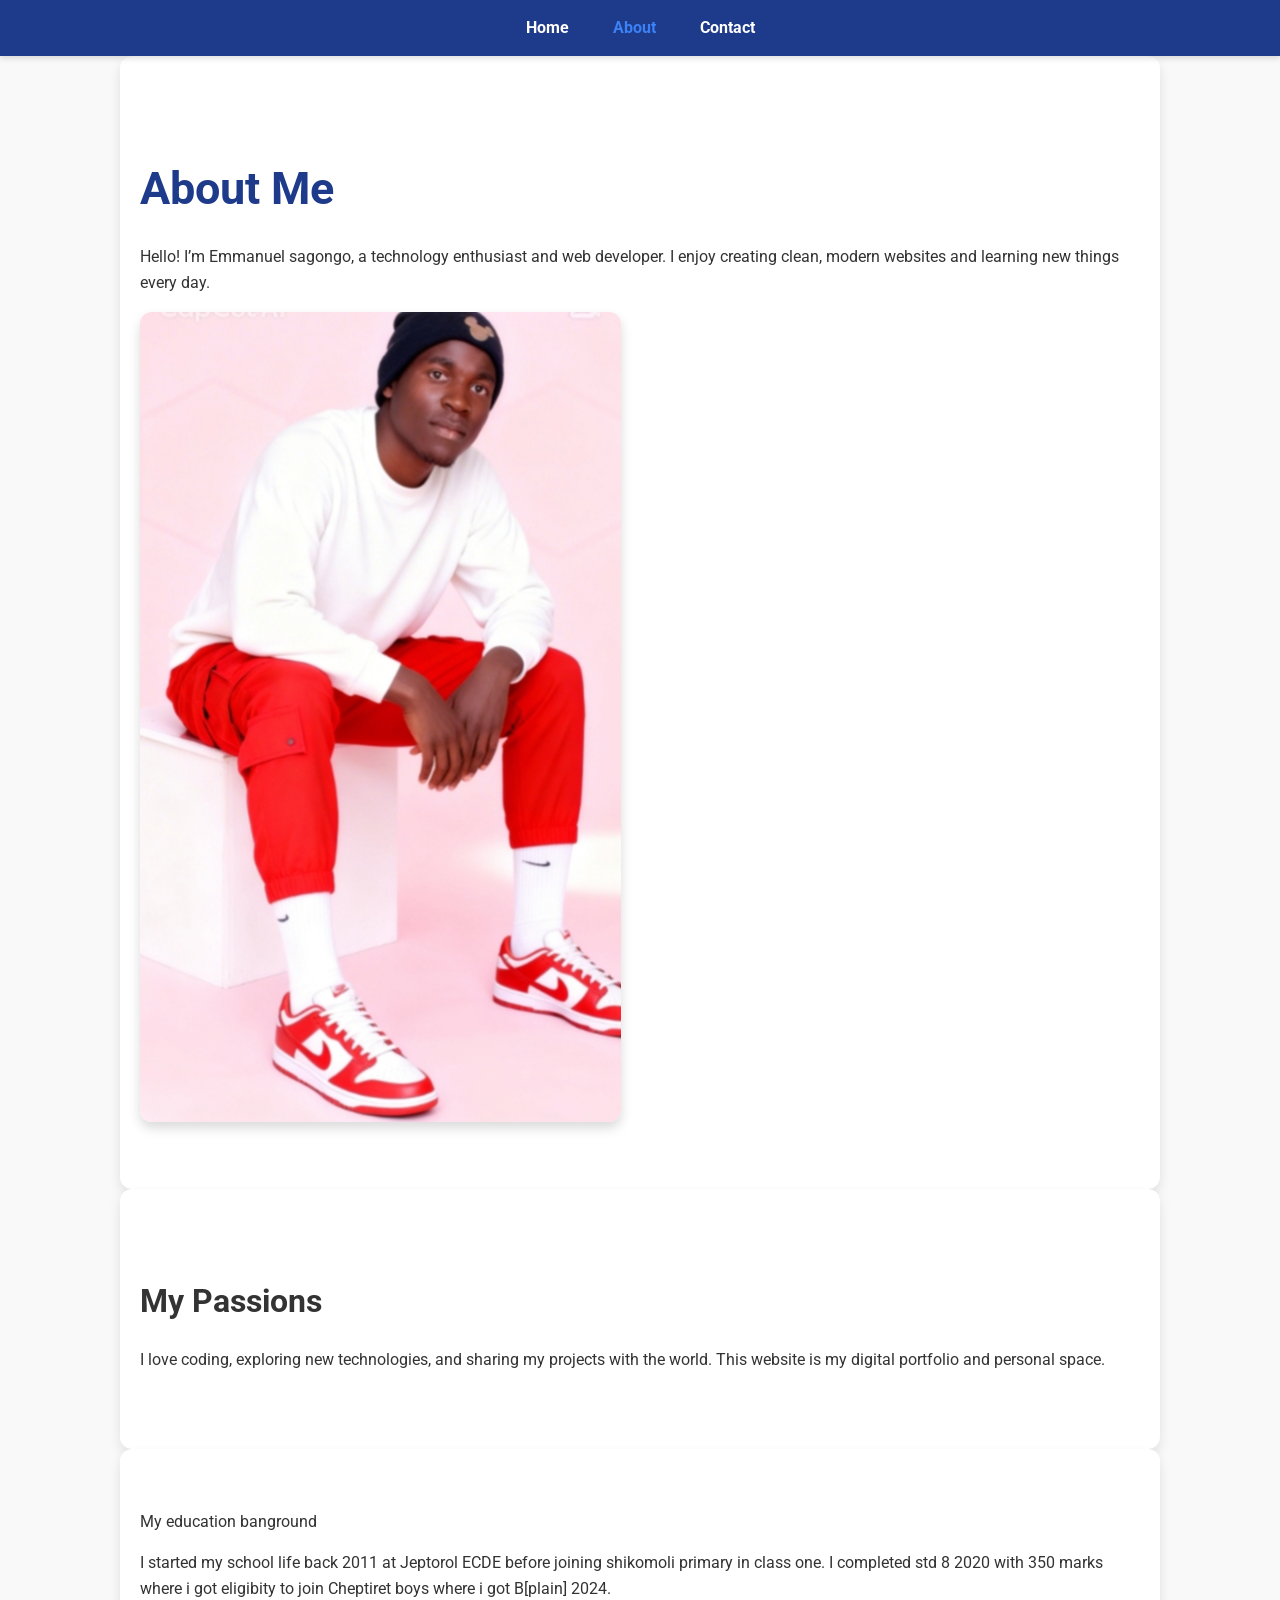
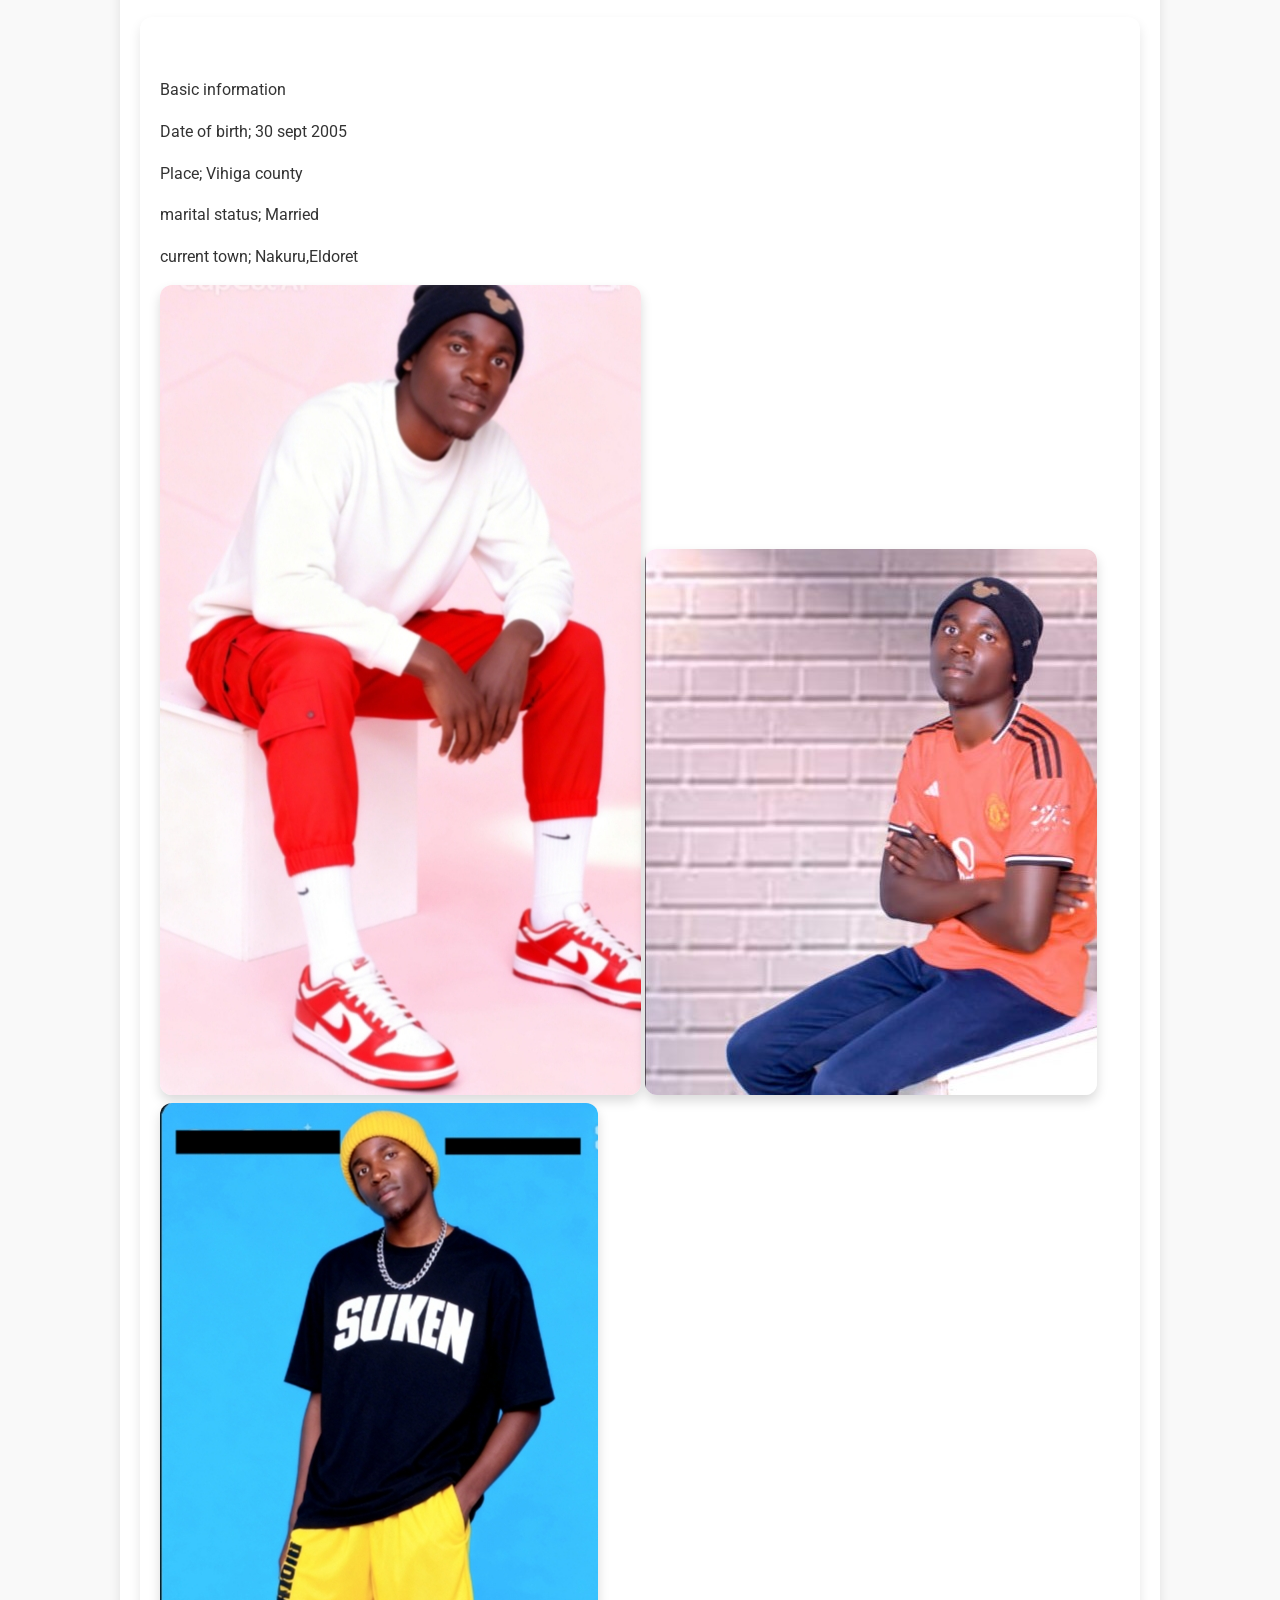
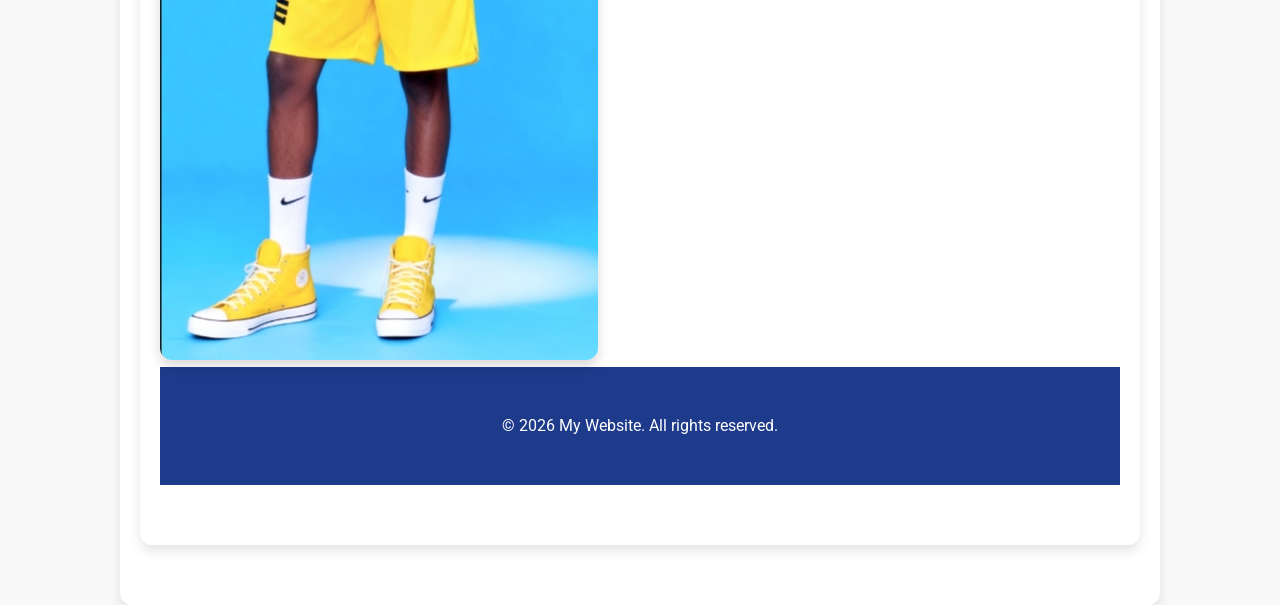
==== About.html @ ba4859fa "Add files via upload" ====
<!DOCTYPE html>
<html lang="en">
<head>
<meta charset="UTF-8">
<meta name="viewport" content="width=device-width, initial-scale=1.0">
<title>About | My Website</title>
<link rel="stylesheet" href="Style.css">
</head>
<body>

<nav>
    <a href="index.html">Home</a>
    <a href="About.html" class="active">About</a>
    <a href="Contact.html">Contact</a>
</nav>

<section class="scroll-section">
    <h1>About Me</h1>
    <p>Hello! I’m Emmanuel sagongo, a technology enthusiast and web developer. I enjoy creating clean, modern websites and learning new things every day.</p>
        <img src="Man.jpg" alt="Man.jpg">
  
</section>

<section class="scroll-section">
    <h2>My Passions</h2>
    <p>I love coding, exploring new technologies, and sharing my projects with the world. This website is my digital portfolio and personal space.</p>
</section>

<section class="scroll-section"
<h3>My education banground</h3>
  <p>I started my school life back 2011 at Jeptorol ECDE before joining shikomoli primary in class one. I completed std 8 2020 with 350 marks where i got eligibity to join Cheptiret boys where i got B[plain] 2024. </p>
<section class="scroll-section"
<h4>Basic information</h4>
  <p>Date of birth; 30 sept 2005</p>
    <p> Place; Vihiga county</p>
     <p>marital status; Married</p>
     <p>current town; Nakuru,Eldoret
     </p>
     
       <img src="Man.jpg" alt="Man.jpg">
       <img src="Gal.jpg" alt="Gal.jpg">
       <img src="Son.jpg" alt"Son.jpg">

<footer>
    <p>&copy; 2026 My Website. All rights reserved.</p>
</footer>

<script>
const sections = document.querySelectorAll('.scroll-section');
function revealSections() {
    const triggerBottom = window.innerHeight * 0.85;
    sections.forEach(section => {
        const sectionTop = section.getBoundingClientRect().top;
        if(sectionTop < triggerBottom) section.classList.add('visible');
    });
}
window.addEventListener('scroll', revealSections);
window.addEventListener('load', revealSections);
</script>

</body>
</html>
---- Style.css ----
@import url('https://fonts.googleapis.com/css2?family=Roboto:wght@400;700&display=swap');

body {
    font-family: 'Roboto', sans-serif;
    margin: 0;
    padding: 0;
    background: #f9f9f9;
    color: #333;
    line-height: 1.6;
}

/* Navbar */
nav {
    background: #1e3a8a;
    padding: 15px 0;
    text-align: center;
    position: sticky;
    top: 0;
    z-index: 1000;
    box-shadow: 0 2px 6px rgba(0,0,0,0.15);
}

nav a {
    color: #fff;
    margin: 0 20px;
    text-decoration: none;
    font-weight: 700;
    transition: color 0.3s;
}

nav a:hover, nav a.active {
    color: #3b82f6;
}

/* Headings */
h1, h2, h3, h4, h5{
    font-weight: 700;
    margin-bottom: 20px;
}

h1 { color: #1e3a8a; font-size: 2.8em; }
h2 { color: #333; font-size: 2em; }
h3 { color:#333;font-size: 2em;}
/* Sections */
section {
    padding: 60px 20px;
    max-width: 1000px;
    margin: auto;
    background: #fff;
    border-radius: 12px;
    box-shadow: 0 6px 12px rgba(0,0,0,0.1);
    transition: transform 0.3s ease, box-shadow 0.3s ease;
}

/* Buttons */
button, .btn {
    background-color: #1e3a8a;
    color: #fff;
    padding: 12px 25px;
    border: none;
    border-radius: 8px;
    cursor: pointer;
    font-weight: 700;
    transition: background 0.3s, transform 0.2s;
}

button:hover, .btn:hover {
    background-color: #3b82f6;
    transform: scale(1.05);
}

/* Images */
img {
    max-width: 100%;
    border-radius: 12px;
    box-shadow: 0 6px 12px rgba(0,0,0,0.15);
    transition: transform 0.3s ease;
}

img:hover {
    transform: scale(1.03);
}

/* Footer */
footer {
    background: #1e3a8a;
    color: #fff;
    text-align: center;
    padding: 30px 10px;
}

/* Smooth Scroll */
html { scroll-behavior: smooth; }

/* Scroll Animation */
.scroll-section {
    opacity: 0;
    transform: translateY(30px);
    transition: opacity 0.8s ease-out, transform 0.8s ease-out;
}

.scroll-section.visible {
    opacity: 1;
    transform: translateY(0);
}
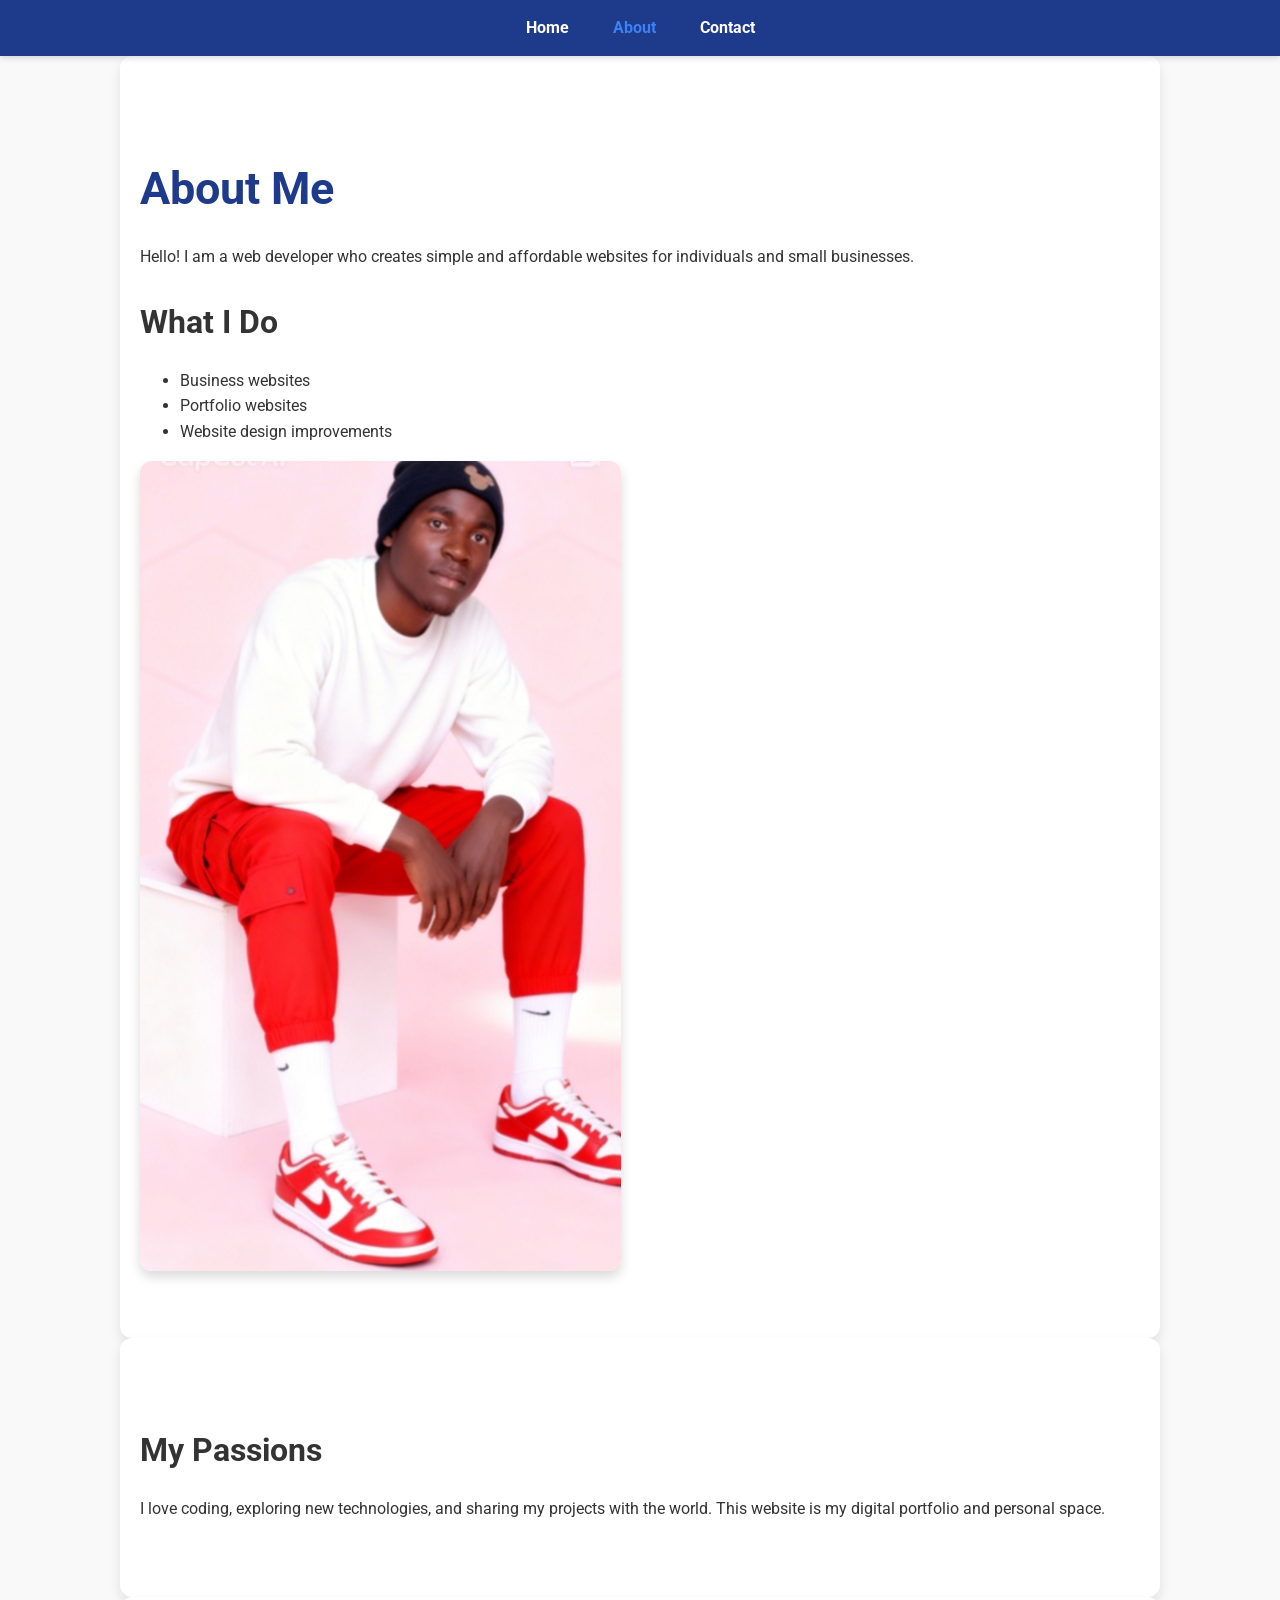
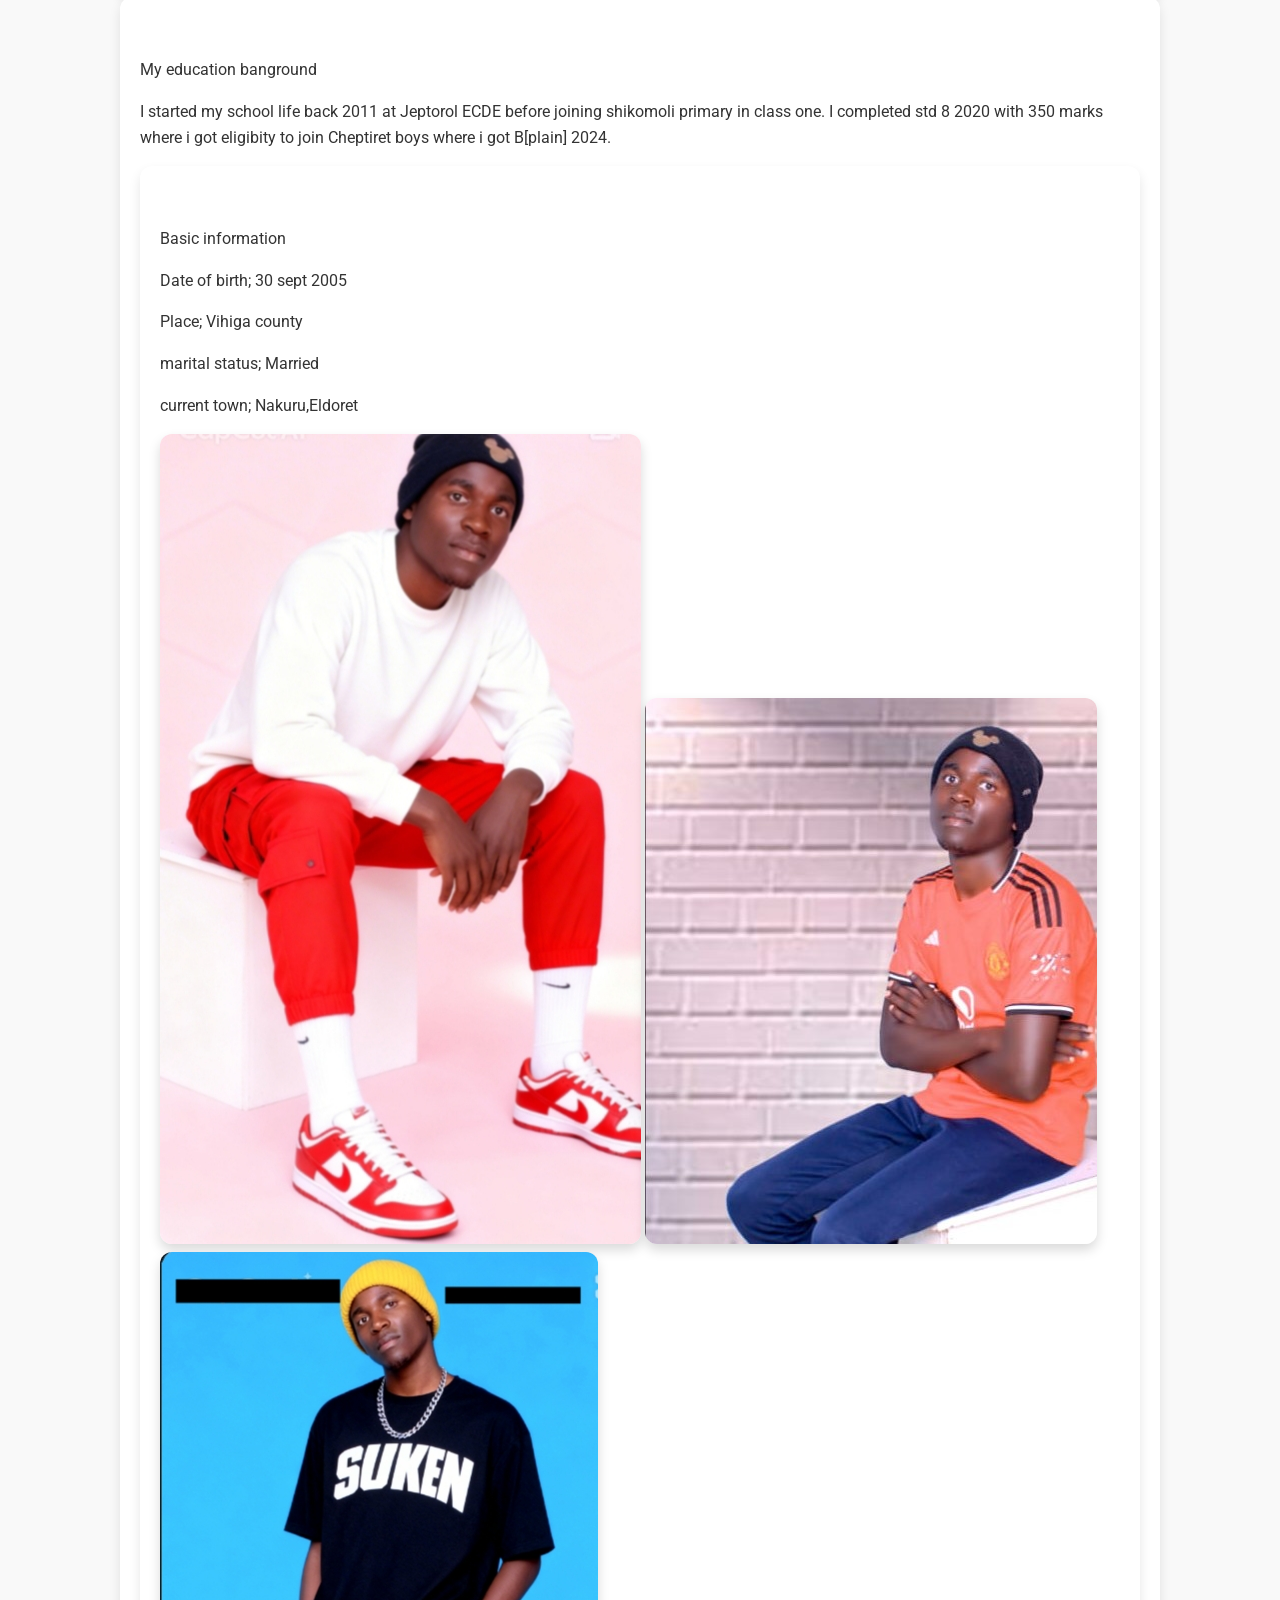
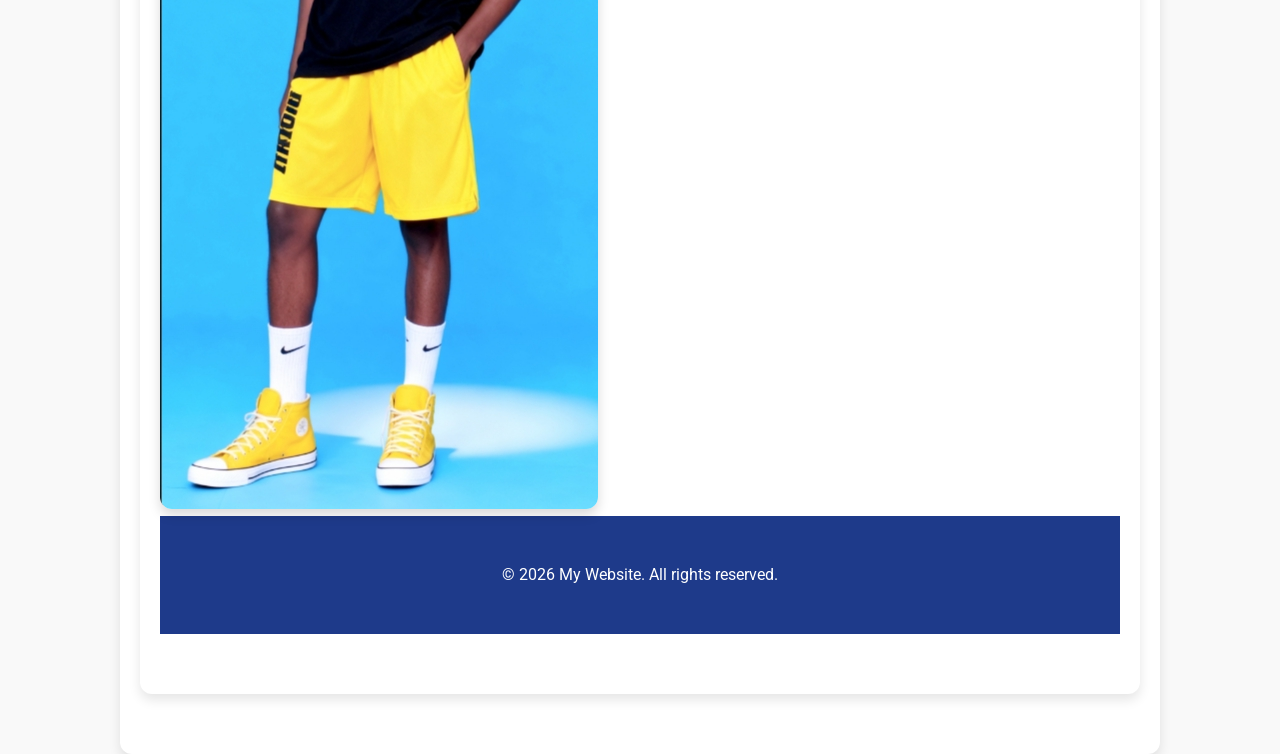
==== commit c22621c9: "Add files via upload" ====
--- a/About.html
+++ b/About.html
@@ -17,7 +17,14 @@
 
 <section class="scroll-section">
     <h1>About Me</h1>
-    <p>Hello! I’m Emmanuel sagongo, a technology enthusiast and web developer. I enjoy creating clean, modern websites and learning new things every day.</p>
+<p>Hello! I am a web developer who creates simple and affordable websites for individuals and small businesses.</p>
+
+<h2>What I Do</h2>
+<ul>
+    <li>Business websites</li>
+    <li>Portfolio websites</li>
+    <li>Website design improvements</li>
+</ul>
         <img src="Man.jpg" alt="Man.jpg">
   
 </section>
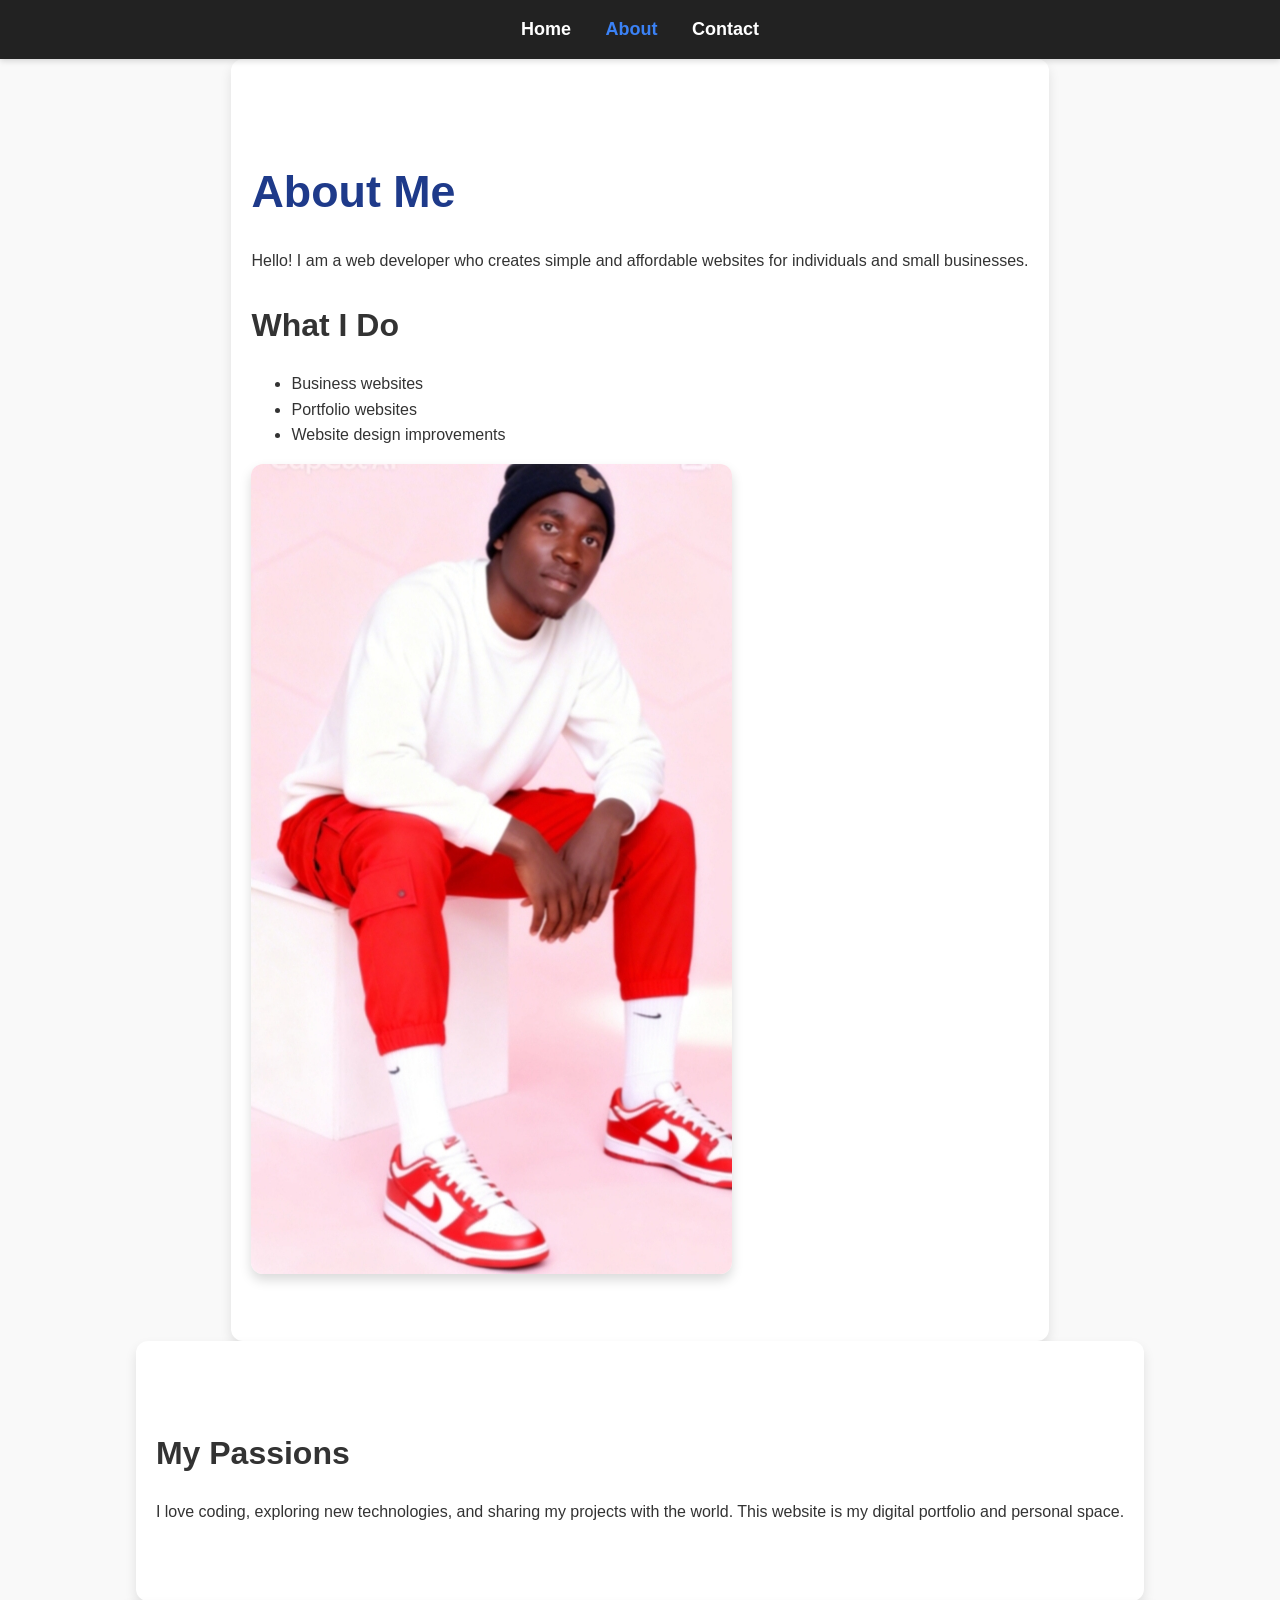
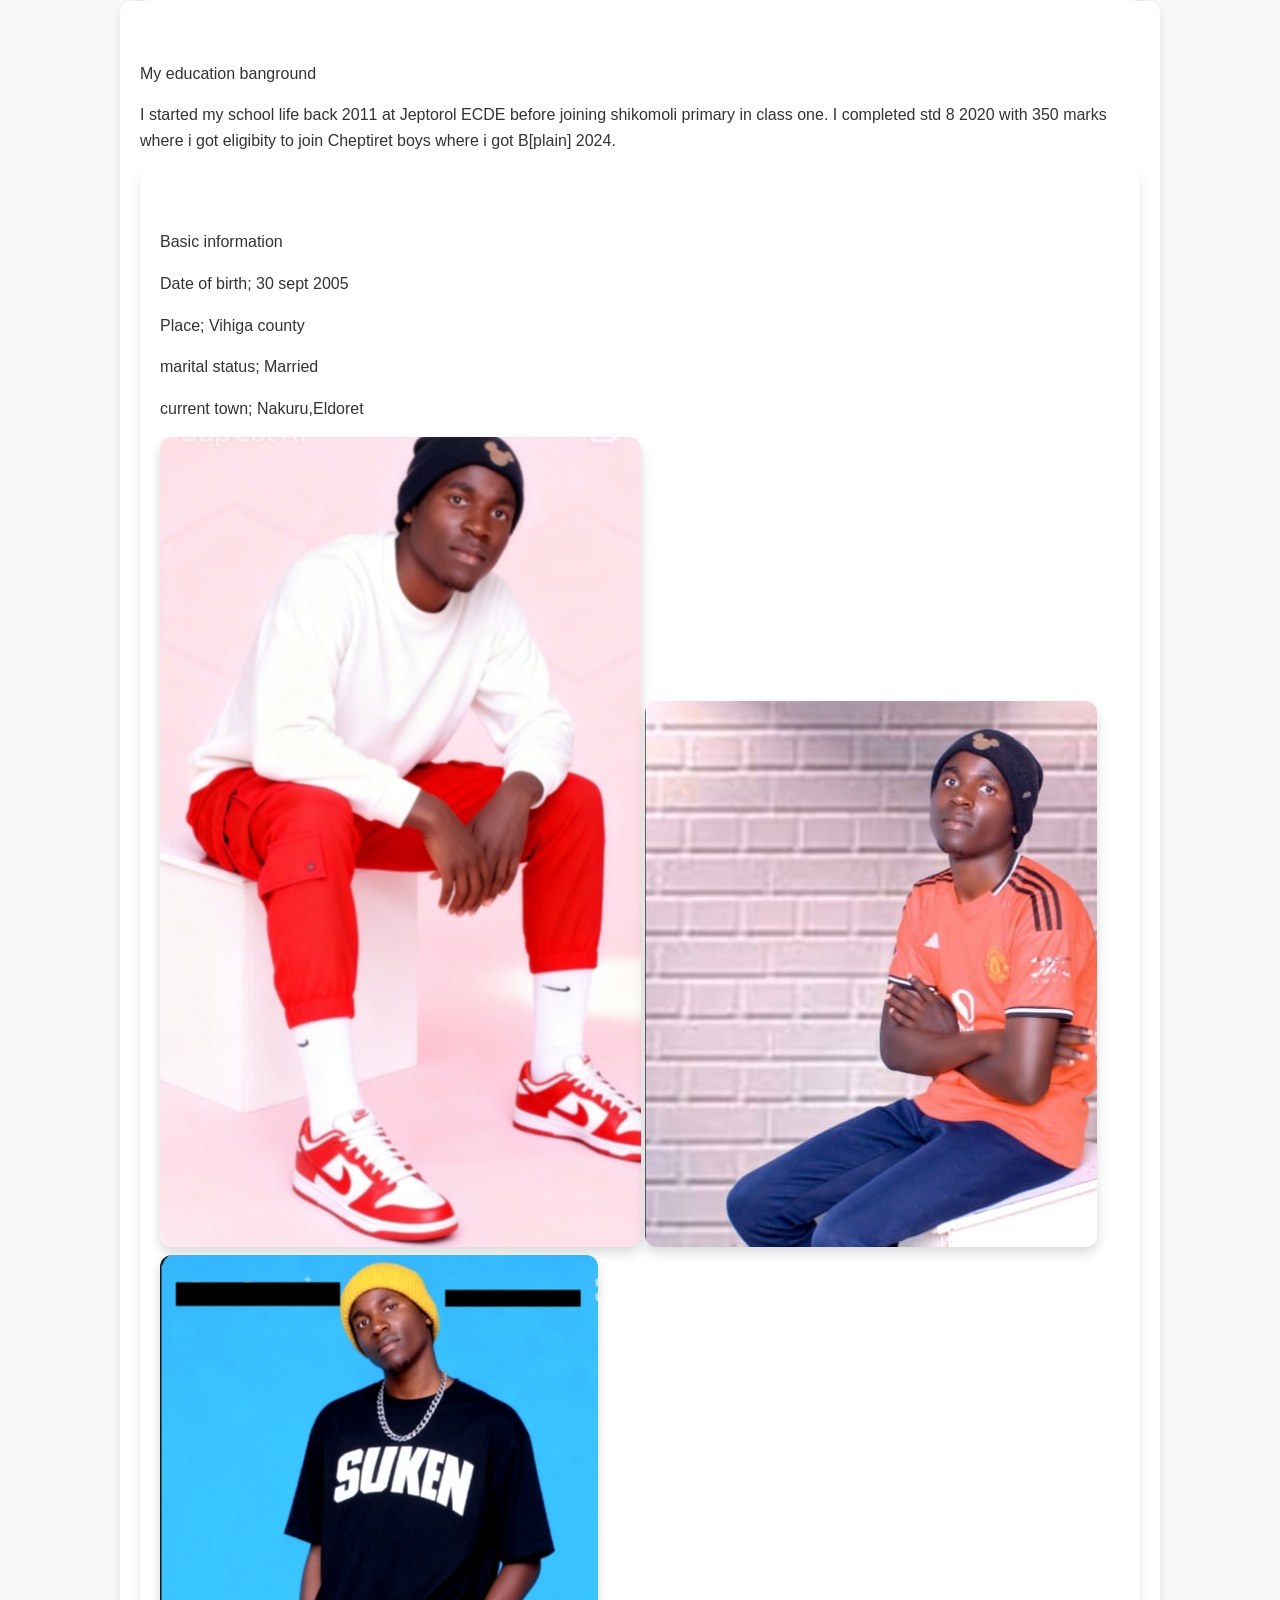
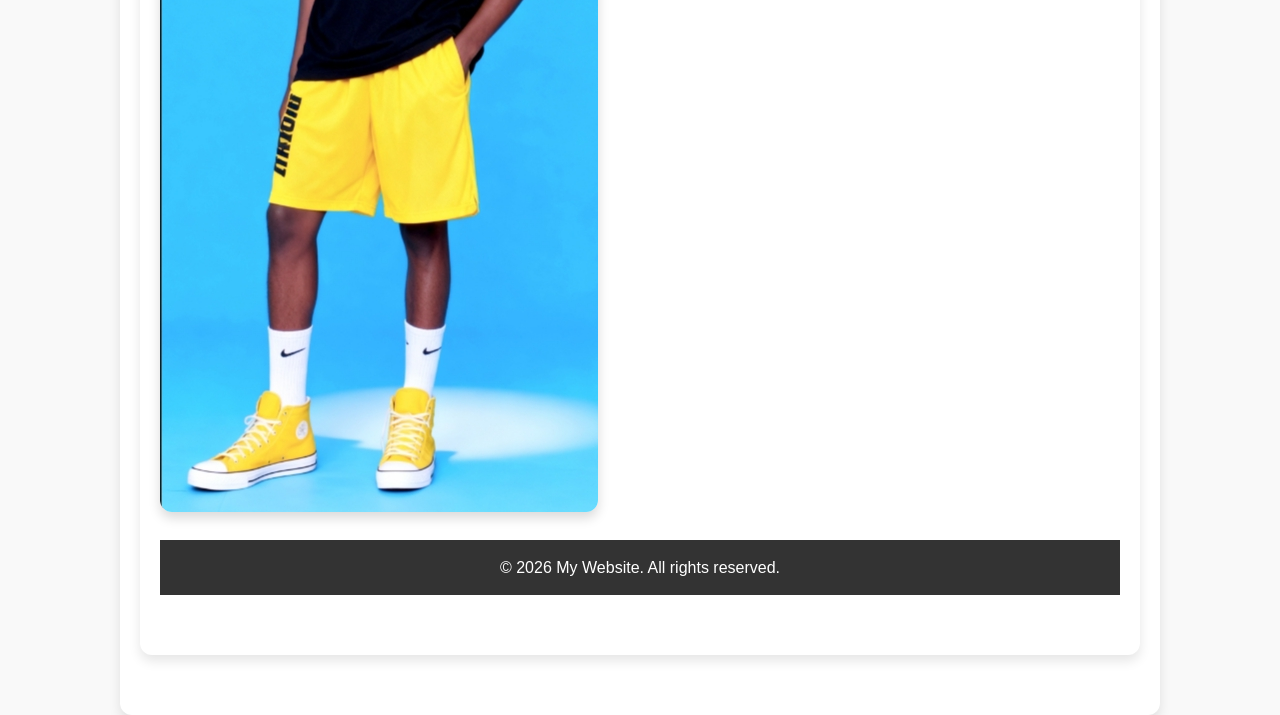
==== commit c993c437: "Add files via upload" ====
--- a/About.html
+++ b/About.html
@@ -67,4 +67,6 @@
 </script>
 
 </body>
-</html>+</html>
+
+  
--- a/Style.css
+++ b/Style.css
@@ -103,4 +103,252 @@
 .scroll-section.visible {
     opacity: 1;
     transform: translateY(0);
+}
+footer{
+    background:#333;
+    color:white;
+    text-align:center;
+    padding:15px;
+    margin-top:20px;
+}
+
+footer p{
+    margin:0;
+    font-size:16px;
+}
+Css id="socialcss">
+Copy code
+footer a {
+    color: white;
+    text-decoration: none;
+    margin: 0 5px;
+}
+
+footer a:hover {
+    text-decoration: underline;
+}
+
+
+/* General page setup for sticky footer */
+html, body {
+    height: 100%;
+    margin: 0;
+    display: flex;
+    flex-direction: column;
+    font-family: Arial, sans-serif;
+}
+
+/* Main content grows */
+main {
+    flex: 1;
+    padding: 20px;
+}
+
+/* Navbar styling */
+nav {
+    background: #333;
+    text-align: center;
+    padding: 15px;
+}
+
+nav a {
+    color: white;
+    margin: 0 15px;
+    text-decoration: none;
+    font-size: 18px;
+}
+
+nav a:hover {
+    text-decoration: underline;
+}
+
+/* Footer 3-column layout */
+.footer-container {
+    display: flex;
+    justify-content: space-around;
+    background: #333;
+    color: white;
+    padding: 20px;
+}
+
+.footer-column h4 {
+    margin-bottom: 10px;
+}
+
+.footer-column a {
+    color: white;
+    text-decoration: none;
+}
+
+.footer-column a:hover {
+    text-decoration: underline;
+}
+.hero, .contact, footer {
+    opacity: 0;
+    transform: translateY(20px);
+    animation: fadeIn 1s ease forwards;
+}
+
+@keyframes fadeIn {
+    to {
+        opacity: 1;
+        transform: translateY(0);
+    }
+}
+Copy code
+body{
+    margin:0;
+    font-family: Arial, sans-serif;
+    background:#f4f4f4;
+}
+
+/* Navbar */
+nav{
+    background:#222;
+    padding:15px;
+    text-align:center;
+}
+
+nav a{
+    color:white;
+    margin:15px;
+    text-decoration:none;
+    font-size:18px;
+}
+
+nav a:hover{
+    color:#00bcd4;
+}
+
+/* Hero Section */
+.hero{
+    background:linear-gradient(135deg, #00bcd4, #2196f3);
+    color:white;
+    padding:80px 20px;
+    text-align:center;
+}
+
+.hero h1{
+    font-size:42px;
+    margin-bottom:10px;
+}
+
+.hero p{
+    font-size:20px;
+    opacity:0.9;
+}
+
+/* Cards */
+.container{
+    display:flex;
+    justify-content:center;
+    gap:20px;
+    padding:20px;
+}
+
+Copy code
+.card{
+    background:white;
+    padding:25px;
+    border-radius:15px;
+    box-shadow:0 10px 25px rgba(0,0,0,0.1);
+    width:300px;
+    text-align:center;
+    transition:all 0.3s ease;
+}
+
+.card:hover{
+    transform:translateY(-10px) scale(1.03);
+    box-shadow:0 15px 35px rgba(0,0,0,0.2);
+}
+}
+
+/* Footer */
+footer{
+    background:#222;
+    color:white;
+    text-align:center;
+    padding:15px;
+}
+@media(max-width:768px){
+    .container{
+        flex-direction:column;
+        align-items:center;
+    }
+
+    nav a{
+        display:block;
+        margin:10px 0;
+    }
+
+    .hero h1{
+        font-size:28px;
+    }
+}
+.btn{
+    display:inline-block;
+    padding:12px 30px;
+    background:white;
+    color:#2196f3;
+    text-decoration:none;
+    border-radius:30px;
+    font-weight:bold;
+    transition:0.3s;
+}
+
+.btn:hover{
+    background:#222;
+    color:white;
+}
+.fade-in{
+    opacity:0;
+    transform:translateY(20px);
+    animation:fadeIn 1s ease forwards;
+}
+
+@keyframes fadeIn{
+    to{
+        opacity:1;
+        transform:translateY(0);
+    }
+}
+.container{
+    display:flex;
+    justify-content:center;
+    gap:25px;
+    padding:40px 20px;
+    flex-wrap:wrap;
+}
+form{
+    max-width:500px;
+    margin:20px auto;
+    background:white;
+    padding:20px;
+    border-radius:15px;
+    box-shadow:0 10px 25px rgba(0,0,0,0.1);
+}
+
+input, textarea{
+    width:100%;
+    padding:10px;
+    margin-top:5px;
+    border:1px solid #ccc;
+    border-radius:8px;
+    font-size:16px;
+}
+
+button{
+    padding:12px 25px;
+    border:none;
+    background:#2196f3;
+    color:white;
+    border-radius:30px;
+    font-weight:bold;
+    cursor:pointer;
+    margin-top:10px;
+    transition:0.3s;
+}
+
+button:hover{
+    background:#00bcd4;
 }
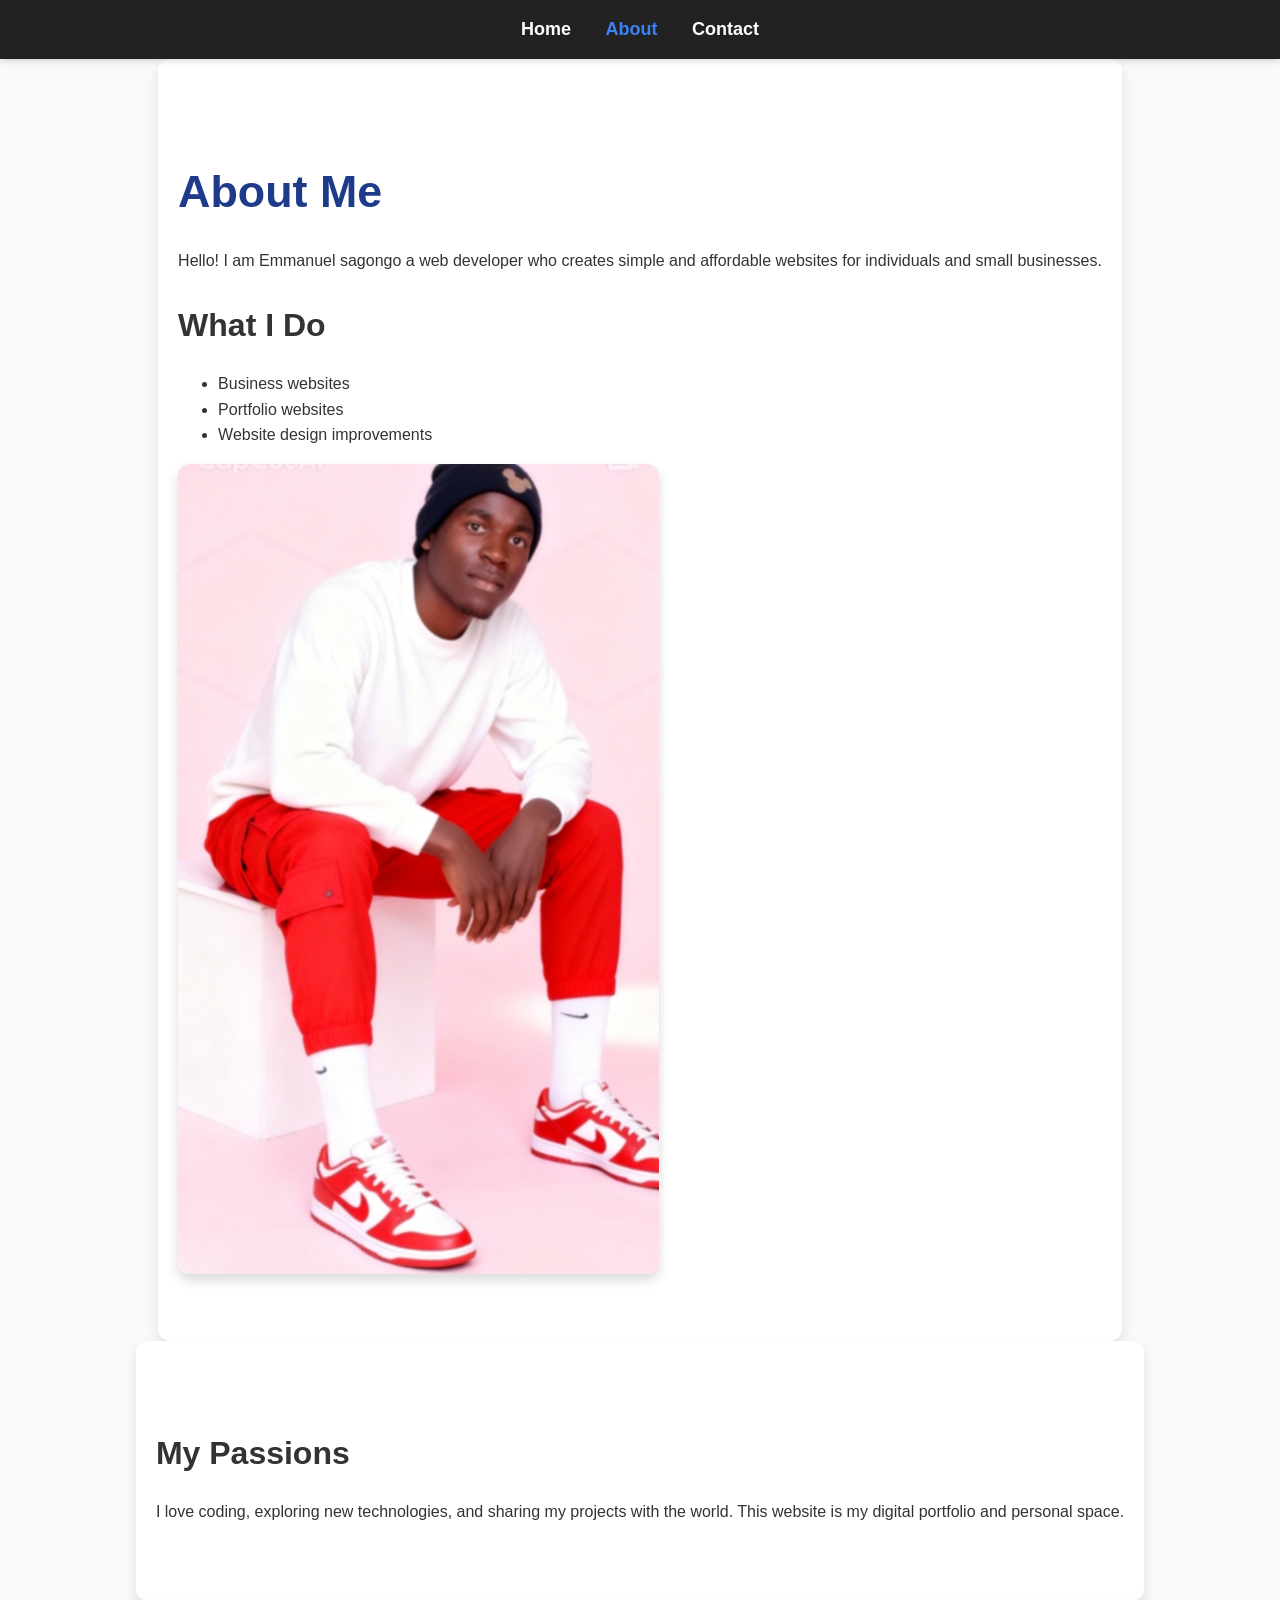
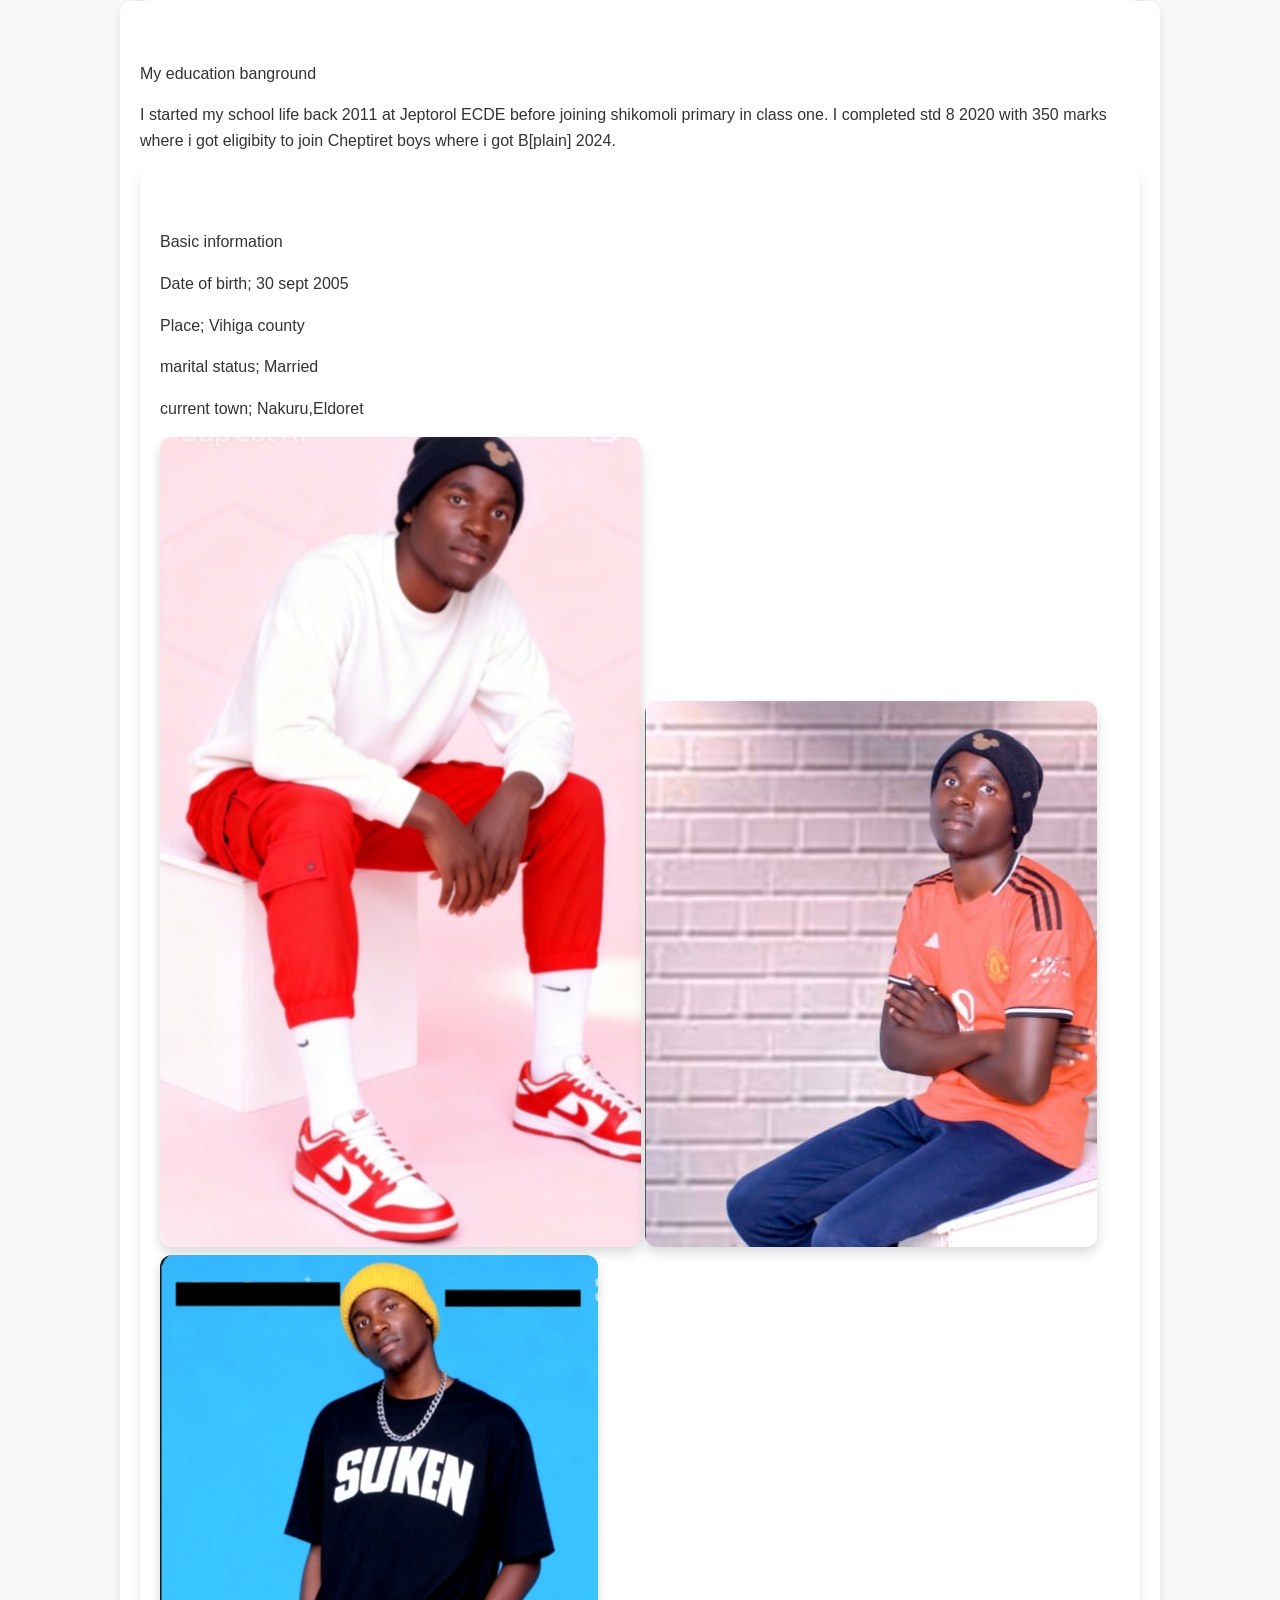
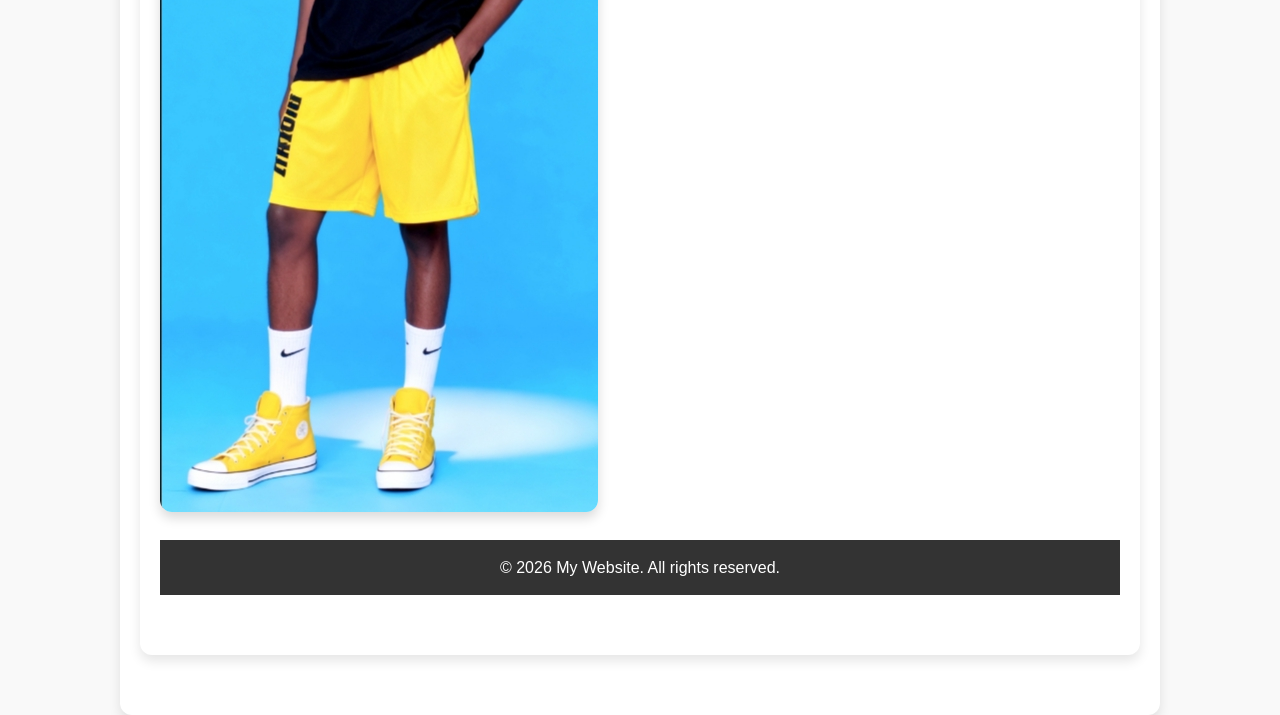
==== commit 0e43b5e3: "Add files via upload" ====
--- a/About.html
+++ b/About.html
@@ -17,7 +17,7 @@
 
 <section class="scroll-section">
     <h1>About Me</h1>
-<p>Hello! I am a web developer who creates simple and affordable websites for individuals and small businesses.</p>
+<p>Hello! I am Emmanuel sagongo a web developer who creates simple and affordable websites for individuals and small businesses.</p>
 
 <h2>What I Do</h2>
 <ul>
